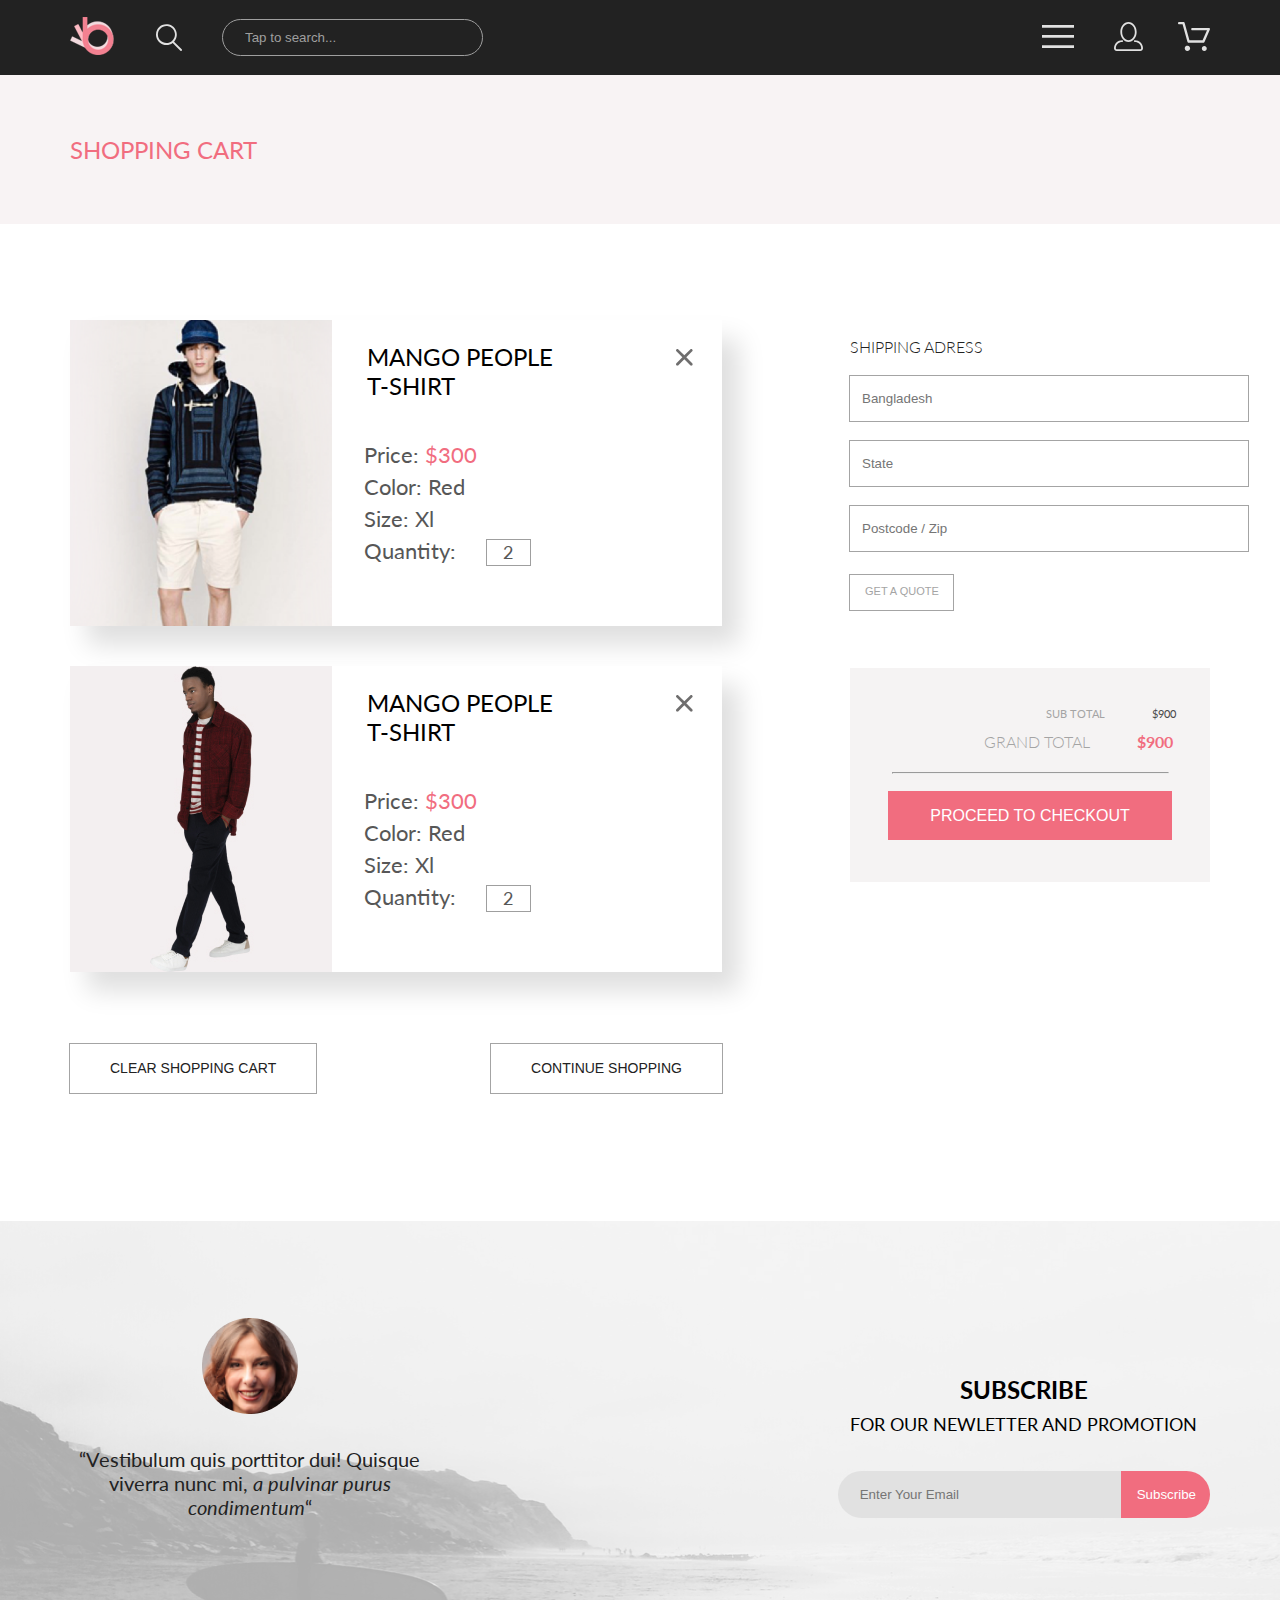
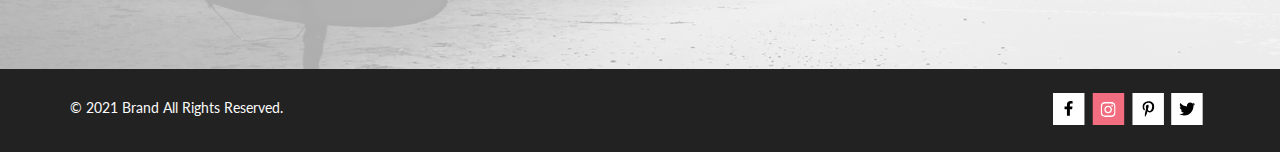
==== cart.html @ 5958f97c "cart" ====
<!DOCTYPE html>
<html lang="en">

<head>
    <meta charset="UTF-8">
    <meta http-equiv="X-UA-Compatible" content="IE=edge">
    <meta name="viewport" content="width=, initial-scale=1.0">
    <title>Document</title>
    <link rel="stylesheet" href="./css/style.css">
    <link rel="preconnect" href="https://fonts.googleapis.com">
    <link rel="preconnect" href="https://fonts.gstatic.com" crossorigin>
    <link href="https://fonts.googleapis.com/css2?family=Lato:ital,wght@0,300;0,400;0,700;0,900;1,400&display=swap"
        rel="stylesheet">
</head>

<header class="header">
    <div class="container header__wrp">
        <div class="header__logo-wrp">
            <a href="index.html"><img class="header__logo" src="img/logo.svg" alt="logo"></a>
            <svg class="icon" width="27" height="28" viewBox="0 0 27 28" xmlns="http://www.w3.org/2000/svg">
                <path
                    d="M19.0596 17.6259C20.6713 15.8658 21.6282 13.6048 21.7698 11.2225C21.9113 8.84018 21.2288 6.48173 19.8369 4.54318C18.445 2.60463 16.4285 1.20404 14.126 0.576619C11.8234 -0.0508009 9.3751 0.13316 7.19217 1.09761C5.00923 2.06205 3.22463 3.74825 2.13804 5.87302C1.05145 7.9978 0.729054 10.4318 1.225 12.7661C1.72094 15.1005 3.00501 17.1932 4.86158 18.6927C6.71814 20.1922 9.03413 21.0072 11.4206 21.0009C13.673 21.004 15.8645 20.27 17.6606 18.9109L25.4086 26.7179C25.4941 26.807 25.5965 26.8781 25.7099 26.927C25.8232 26.9759 25.9452 27.0017 26.0686 27.0029C26.1923 27.0033 26.3148 26.9782 26.4283 26.9292C26.5419 26.8801 26.6441 26.8082 26.7286 26.7179C26.9025 26.537 26.9997 26.2958 26.9997 26.0449C26.9997 25.794 26.9025 25.5528 26.7286 25.3719L19.0596 17.6259ZM2.88662 10.5009C2.89946 8.81563 3.41094 7.17187 4.35659 5.77685C5.30224 4.38183 6.63972 3.29801 8.20044 2.662C9.76115 2.02599 11.4752 1.86627 13.1266 2.20298C14.7779 2.53969 16.2926 3.35775 17.4797 4.55404C18.6668 5.75033 19.4732 7.27129 19.7972 8.92519C20.1212 10.5791 19.9483 12.2919 19.3002 13.8476C18.6522 15.4034 17.5581 16.7325 16.1559 17.6674C14.7536 18.6023 13.1059 19.1011 11.4206 19.1009C9.14916 19.0901 6.97482 18.1784 5.37484 16.566C3.77486 14.9537 2.87998 12.7724 2.88662 10.5009Z" />
            </svg>
            <input class="search" type="text" placeholder="Tap to search...">
        </div>
        <ul class="header__list">
            <li class="header__item">
                <button class="header__burger">
                    <svg class="icon" width="32" height="23" viewBox="0 0 32 23" xmlns="http://www.w3.org/2000/svg">
                        <path d="M0 23V20.31H32V23H0ZM0 12.76V10.07H32V12.76H0ZM0 2.69V0H32V2.69H0Z" />
                    </svg>
                </button>
                <nav class="header__nav">
                    <button class="nav__button" type="button">
                        <img class="nav__cross" src="img/cross.svg" alt="cross">
                    </button>
                    <h2 class="header__title">menu</h2>
                    <ul class="header__nav-list">
                        <li class="nav-sub-item">
                            <a class="nav-sub-item__title" href="#">man</a>
                            <ul class="nav-sub-item__list">
                                <li class="nav-sub-item__item">
                                    <a class="nav__link" href="#">Accessories</a>
                                </li>
                                <li class="nav-sub-item__item">
                                    <a class="nav__link" href="#">Bags</a>
                                </li>
                                <li class="nav-sub-item__item">
                                    <a class="nav__link" href="#">Denim</a>
                                </li>
                                <li class="nav-sub-item__item">
                                    <a class="nav__link" href="#">T-Shirts</a>
                                </li>
                            </ul>
                        </li>
                        <li class="nav-sub-item">
                            <a class="nav-sub-item__title" href="#">woman</a>
                            <ul class="nav-sub-item__list">
                                <li class="nav-sub-item__item">
                                    <a class="nav__link" href="#">Accessories</a>
                                </li>
                                <li class="nav-sub-item__item">
                                    <a class="nav__link" href="#">Jackets & Coats</a>
                                </li>
                                <li class="nav-sub-item__item">
                                    <a class="nav__link" href="#">Polos</a>
                                </li>
                                <li class="nav-sub-item__item">
                                    <a class="nav__link" href="#">T-Shirts</a>
                                </li>
                                <li class="nav-sub-item__item">
                                    <a class="nav__link" href="#">Shirts
                                    </a>
                                </li>
                            </ul>
                        </li>
                        <li class="nav-sub-item">
                            <a class="nav-sub-item__title" href="#">kids</a>
                            <ul class="nav-sub-item__list">
                                <li class="nav-sub-item__item">
                                    <a class="nav__link" href="#">Accessories</a>
                                </li>
                                <li class="nav-sub-item__item">
                                    <a class="nav__link" href="#">Jackets & Coats</a>
                                </li>
                                <li class="nav-sub-item__item">
                                    <a class="nav__link" href="#">Polos</a>
                                </li>
                                <li class="nav-sub-item__item">
                                    <a class="nav__link" href="#">T-Shirts</a>
                                </li>
                                <li class="nav-sub-item__item">
                                    <a class="nav__link" href="#">Shirts
                                </li>
                                <li class="nav-sub-item__item">
                                    <a class="nav__link" href="#">Bags</a>
                                </li>
                            </ul>
                        </li>
            </li>
        </ul>
        </nav>
        </li>
        <li class="header__item">
            <a class="header__icon" href="registation.html">
                <svg class="icon" width="29" height="29" viewBox="0 0 29 29" xmlns="http://www.w3.org/2000/svg">
                    <path
                        d="M14.5 19.937C19 19.937 22.656 15.464 22.656 9.968C22.656 4.472 19 0 14.5 0C13.3631 0.0217413 12.2463 0.303398 11.2351 0.823397C10.2239 1.34339 9.34507 2.08794 8.66602 3C7.12663 4.99573 6.30819 7.45381 6.34399 9.974C6.34399 15.465 10 19.937 14.5 19.937ZM14.5 1.813C18 1.813 20.844 5.472 20.844 9.969C20.844 14.466 17.998 18.125 14.5 18.125C11.002 18.125 8.15603 14.465 8.15503 9.969C8.15403 5.473 11 1.813 14.5 1.813ZM20.844 18.125C20.6036 18.125 20.373 18.2205 20.203 18.3905C20.033 18.5605 19.9375 18.7911 19.9375 19.0315C19.9375 19.2719 20.033 19.5025 20.203 19.6725C20.373 19.8425 20.6036 19.938 20.844 19.938C22.526 19.9399 24.1386 20.6088 25.3279 21.7982C26.5172 22.9875 27.1861 24.6 27.188 26.282C27.1875 26.5221 27.0918 26.7523 26.922 26.9221C26.7522 27.0918 26.5221 27.1875 26.282 27.188H2.71997C2.47985 27.1875 2.24975 27.0918 2.07996 26.9221C1.91016 26.7523 1.81449 26.5221 1.81396 26.282C1.81608 24.6001 2.48517 22.9877 3.67444 21.7985C4.86371 20.6092 6.47608 19.9401 8.15796 19.938C8.39824 19.938 8.62868 19.8425 8.79858 19.6726C8.96849 19.5027 9.06396 19.2723 9.06396 19.032C9.06396 18.7917 8.96849 18.5613 8.79858 18.3914C8.62868 18.2215 8.39824 18.126 8.15796 18.126C5.99541 18.1279 3.92201 18.9875 2.39258 20.5164C0.863144 22.0453 0.00264777 24.1185 0 26.281C0.000794067 27.0019 0.287502 27.693 0.797241 28.2027C1.30698 28.7125 1.99811 28.9992 2.71899 29H26.282C27.0027 28.9989 27.6936 28.7121 28.2031 28.2024C28.7126 27.6927 28.9992 27.0017 29 26.281C28.9974 24.1187 28.1372 22.0457 26.6083 20.5168C25.0793 18.9878 23.0063 18.1276 20.844 18.125Z" />
                </svg>
            </a>
        </li>
        <li class="header__item">
            <a class="header__icon" href="cart.html">
                <svg class="icon" width="33" height="29" viewBox="0 0 33 29" xmlns="http://www.w3.org/2000/svg">
                    <path
                        d="M27.199 29C26.5512 28.9738 25.9396 28.6948 25.4952 28.2227C25.0509 27.7506 24.8094 27.1232 24.8225 26.475C24.8356 25.8269 25.1023 25.2097 25.5653 24.7559C26.0283 24.3022 26.6508 24.048 27.2991 24.048C27.9474 24.048 28.5697 24.3022 29.0327 24.7559C29.4957 25.2097 29.7624 25.8269 29.7755 26.475C29.7886 27.1232 29.5471 27.7506 29.1028 28.2227C28.6585 28.6948 28.0468 28.9738 27.399 29H27.199ZM7.75098 26.32C7.75098 25.79 7.90815 25.2718 8.20264 24.8311C8.49712 24.3904 8.91569 24.0469 9.4054 23.844C9.8951 23.6412 10.434 23.5881 10.9539 23.6915C11.4737 23.7949 11.9512 24.0502 12.326 24.425C12.7009 24.7998 12.9562 25.2773 13.0596 25.7972C13.163 26.317 13.1098 26.8559 12.907 27.3456C12.7041 27.8353 12.3606 28.2539 11.9199 28.5483C11.4792 28.8428 10.9611 29 10.431 29C10.0789 29.0003 9.73017 28.9311 9.40479 28.7966C9.0794 28.662 8.78374 28.4646 8.53467 28.2158C8.28559 27.9669 8.08805 27.6713 7.95325 27.3461C7.81844 27.0208 7.74902 26.6721 7.74902 26.32H7.75098ZM11.551 20.686C11.2916 20.6868 11.039 20.6024 10.8322 20.4457C10.6253 20.2891 10.4756 20.0689 10.406 19.819L5.573 2.36401H2.18005C1.86657 2.36401 1.56591 2.23947 1.34424 2.01781C1.12257 1.79614 0.998047 1.49549 0.998047 1.18201C0.998047 0.868519 1.12257 0.567873 1.34424 0.346205C1.56591 0.124537 1.86657 5.81268e-06 2.18005 5.81268e-06H6.46106C6.72055 -0.00080736 6.97309 0.0837201 7.17981 0.240568C7.38653 0.397416 7.53589 0.617884 7.60498 0.868006L12.438 18.323H25.616L29.999 8.27501H15.399C15.2409 8.27961 15.0834 8.25242 14.9359 8.19507C14.7884 8.13771 14.6539 8.05134 14.5404 7.94108C14.4269 7.83082 14.3366 7.69891 14.275 7.55315C14.2134 7.40739 14.1816 7.25075 14.1816 7.0925C14.1816 6.93426 14.2134 6.77762 14.275 6.63186C14.3366 6.4861 14.4269 6.35419 14.5404 6.24393C14.6539 6.13367 14.7884 6.0473 14.9359 5.98994C15.0834 5.93259 15.2409 5.90541 15.399 5.91001H31.812C32.0077 5.90996 32.2003 5.95866 32.3724 6.05172C32.5446 6.14478 32.6908 6.27926 32.798 6.44301C32.9058 6.60729 32.9714 6.79569 32.9889 6.99145C33.0063 7.18721 32.9752 7.38424 32.8981 7.565L27.493 19.977C27.4007 20.1876 27.249 20.3668 27.0565 20.4927C26.864 20.6186 26.6391 20.6858 26.4091 20.686H11.551Z" />
                </svg>
            </a>
        </li>
        </ul>
    </div>
</header>
<main>
    <section class="registration__header-wrp">
        <div class="container">
            <h1 class="header__registration">shopping cart</h1>
        </div>
    </section>
    <section>
        <div class="container cart__block-wrp">
            <div class="cart__product">
                <ul class="cart__list">
                    <li class="cart__item">
                        <img class="cart__img" src="img/product3.png" alt="product">
                        <div class="cart__item-wrp">
                            <div class="cart__button-cross">
                                <h2 class="cart__item-header">mango people t-shirt</h2>
                                <button class="cart__button-cross" type="button"><img class="cart__item-cross"
                                        src="img/cross.svg" alt="cross"></button>
                            </div>
                            <p class="cart__item-text">Price: <span class="cart__item-price">$300</span></p>
                            <p class="cart__item-text">Color: Red</p>
                            <p class="cart__item-text">Size: Xl </p>
                            <p class="cart__item-text">Quantity: <span class="cart__item-number">2</span></p>
                        </div>
                    </li>
                    <li class="cart__item">
                        <img class="cart__img" src="img/product7.jpg" alt="product">
                        <div class="cart__item-wrp">
                            <div class="cart__button-cross">
                                <h2 class="cart__item-header">mango people t-shirt</h2>
                                <button class="cart__button-cross" type="button"><img class="cart__item-cross"
                                        src="img/cross.svg" alt="cross"></button>
                            </div>
                            <p class="cart__item-text">Price: <span class="cart__item-price">$300</span></p>
                            <p class="cart__item-text">Color: Red</p>
                            <p class="cart__item-text">Size: Xl </p>
                            <p class="cart__item-text">Quantity: <span class="cart__item-number">2</span></p>
                        </div>
                    </li>
                </ul>
                <div class="cart__buttons">
                    <button class="cart__buttons-item" type="button">clear shopping cart</button>
                    <button class="cart__buttons-item" type="button">continue shopping</button>
                </div>
            </div>
            <div class="cart__registration">
                <fieldset>
                    <legend class="cart__registration-header">shipping adress</legend>
                    <form action="#">
                        <input class="cart__registration-area" type="text" requiredn placeholder="Bangladesh">
                        <input class="cart__registration-area" type="state" requiredn placeholder="State">
                        <input class="cart__registration-area" type="postcode" requiredn placeholder="Postcode / Zip">
                </fieldset>
                <button class="cart__registration-button" type="submit">get a quote</button>
                </form>
                <div class="cart__checkout">
                    <p class="cart__checkout-texts">sub total<span class="cart__checkout-prices">$900</span></p>
                    <p class="cart__checkout-textb">grand total<span class="cart__checkout-priceb">$900</span></p>
                    <hr class="cart__checkout-line">
                    <button class="cart__checkout-button" type="submit">proceed to checkout</button>
                </div>
            </div>
        </div>
    </section>
</main>
<footer>
    <section class="footer">
        <div class="container">
            <ul class="footer__info">
                <li class="footer__woman">
                    <img class="footer__img" src="img/woman.png" alt="woman">
                    <p class="footer__text">“Vestibulum quis porttitor dui! Quisque viverra nunc mi, <span
                            class="footer__text-italic"> a pulvinar
                            purus
                            condimentum</span>“</p>
                </li>
                <li class="footer__subscribe">
                    <p class="footer__comment">subscribe <span class="promotion"> for our newletter and
                            promotion</span>
                    </p>
                    <form class="footer__button-wrp" action="">
                        <input class="footer__email" type="email" placeholder="Enter Your Email">
                        <button class="footer__button">Subscribe</button>
                    </form>
                </li>
            </ul>
    </section>
    <section class="footer__rights-wrp">
        <div class="container rights-wrp">
            <p class="footer__rights">© 2021 Brand All Rights Reserved.</p>
            <ul class="footer__social">
                <li class="footer__social-item">
                    <a footer__social-i href="#">
                        <img src="img/facebook.svg" alt="facebook">
                    </a>
                </li>
                <li class="footer__social-item">
                    <a href="#">
                        <img src="img/instagram.svg" alt="instagram">
                    </a>
                </li>
                <li class="footer__social-item">
                    <a href="#">
                        <img src="img/pinterest.svg" alt="pinterest">
                    </a>
                </li>
                <li class="footer__social-item">
                    <a href="#">
                        <img src="img/twitter.svg" alt="twitter">
                    </a>
                </li>
            </ul>
        </div>
    </section>
    </div>
</footer>
---- css/style.css ----
/* http://meyerweb.com/eric/tools/css/reset/ 
   v2.0 | 20110126
   License: none (public domain)
*/
html, body, div, span, applet, object, iframe,
h1, h2, h3, h4, h5, h6, p, blockquote, pre,
a, abbr, acronym, address, big, cite, code,
del, dfn, em, img, ins, kbd, q, s, samp,
small, strike, strong, sub, sup, tt, var,
b, u, i, center,
dl, dt, dd, ol, ul, li,
fieldset, form, label, legend,
table, caption, tbody, tfoot, thead, tr, th, td,
article, aside, canvas, details, embed,
figure, figcaption, footer, header, hgroup,
menu, nav, output, ruby, section, summary,
time, mark, audio, video {
  margin: 0;
  padding: 0;
  border: 0;
  font-size: 100%;
  vertical-align: baseline;
}

/* HTML5 display-role reset for older browsers */
article, aside, details, figcaption, figure,
footer, header, hgroup, menu, nav, section {
  display: block;
}

body {
  line-height: 1;
}

ol, ul {
  list-style: none;
}

blockquote, q {
  quotes: none;
}

blockquote:before, blockquote:after,
q:before, q:after {
  content: '';
  content: none;
}

table {
  border-collapse: collapse;
  border-spacing: 0;
}

body {
  font-family: 'Lato', sans-serif;
  font-size: 14px;
  line-height: 17px;
  font-weight: 400;
  color: var(--black);
}

.container {
  width: 1140px;
  margin: 0 auto;
}

.visually-hidden {
  position: absolute;
  white-space: nowrap;
  width: 1px;
  height: 1px;
  overflow: hidden;
  border: 0;
  padding: 0;
  clip: rect(0 0 0 0);
  -webkit-clip-path: inset(50%);
          clip-path: inset(50%);
  margin: -1px;
}

.header {
  background-color: #222222;
  position: relative;
}

.header__logo {
  margin: 0 41px 0 0;
}

.header__wrp {
  display: -webkit-box;
  display: -ms-flexbox;
  display: flex;
  -webkit-box-pack: justify;
      -ms-flex-pack: justify;
          justify-content: space-between;
  min-height: 75px;
  -webkit-box-align: center;
      -ms-flex-align: center;
          align-items: center;
}

.header__logo-wrp {
  display: -webkit-box;
  display: -ms-flexbox;
  display: flex;
  -webkit-box-align: center;
      -ms-flex-align: center;
          align-items: center;
}

.header__list {
  display: -webkit-box;
  display: -ms-flexbox;
  display: flex;
  -webkit-box-align: center;
      -ms-flex-align: center;
          align-items: center;
}

.header__icon {
  margin: 0 0 0 34px;
}

.icon {
  fill: #e1e1e1;
  cursor: pointer;
}

.icon:hover,
.icon:active,
.icon:focus {
  fill: #f16d7f;
}

.header__burger {
  border: none;
  background-color: transparent;
}

.header__title {
  text-transform: uppercase;
  color: #222222;
  font-weight: 700;
  font-size: 14px;
  line-height: 17px;
  margin: 9px 0 24px 34px;
}

.header__nav {
  display: none;
  position: absolute;
  top: 100%;
  right: 0;
  background-color: white;
  width: 232px;
  min-height: 764px;
}

.header__burger:hover + .header__nav {
  display: block;
}

.header__burger:focus + .header__nav {
  display: block;
}

.header__registration {
  text-transform: uppercase;
  color: #f16d7f;
  font-size: 24px;
  font-weight: 400;
  line-height: 29px;
  margin: 60px 0;
}

.header__name {
  font-weight: 300;
  font-size: 16px;
  line-height: 19px;
}

.search {
  border-radius: 50px;
  padding: 10px 60px 10px 22px;
  background-color: transparent;
  outline: 1px solid #9f9f9f;
  margin-left: 41px;
  border: none;
  color: #f8f8f8;
}

.search::-webkit-input-placeholder {
  color: #9f9f9f;
}

.search:-ms-input-placeholder {
  color: #9f9f9f;
}

.search::-ms-input-placeholder {
  color: #9f9f9f;
}

.search::placeholder {
  color: #9f9f9f;
}

.search:hover,
.search:focus {
  outline: 1px solid #f16d7f;
  border: none;
}

.nav__cross {
  margin: 16px 0px 0 203px;
}

.nav__button {
  border: none;
  background: none;
  cursor: pointer;
  width: 13px;
}

.nav__link {
  color: #6f6e6e;
  text-decoration: none;
  font-weight: 400;
  font-size: 14px;
  line-height: 17px;
}

.nav-sub-item__list {
  margin: 1px 0 20px 55px;
  font-weight: 400;
  font-size: 14px;
  line-height: 17px;
}

.nav-sub-item__item {
  padding-top: 11px;
}

.nav-sub-item__title {
  text-transform: uppercase;
  color: #f16d7f;
  text-decoration: none;
  font-weight: 400;
  font-size: 14px;
  line-height: 17px;
  margin: 24px 0 0 33px;
}

.brand {
  display: -webkit-box;
  display: -ms-flexbox;
  display: flex;
  background-color: #f1e4e6;
  margin: 0 0 62px 0;
}

.brand__title-wrp {
  -webkit-box-flex: 1;
      -ms-flex-positive: 1;
          flex-grow: 1;
  padding: 0 0 0 92px;
  display: -webkit-box;
  display: -ms-flexbox;
  display: flex;
  -webkit-box-align: center;
      -ms-flex-align: center;
          align-items: center;
}

.brand__title {
  font-size: 48px;
  font-weight: 900;
  line-height: 58px;
  text-transform: uppercase;
}

.brand__subtitle {
  display: block;
  font-size: 37px;
  font-weight: 700;
  line-height: 44px;
}

.brand__subtitle-pink {
  color: #f16d7f;
}

.catalog__list {
  display: -webkit-box;
  display: -ms-flexbox;
  display: flex;
  -webkit-box-pack: justify;
      -ms-flex-pack: justify;
          justify-content: space-between;
  -ms-flex-wrap: wrap;
      flex-wrap: wrap;
  margin: 48px 0 48px 0;
}

.catalog__item {
  -webkit-box-sizing: border-box;
          box-sizing: border-box;
  width: 360px;
  min-height: 580px;
  background-color: #f8f8f8;
  margin: 0 0 30px 0;
  text-align: left;
}

.button__cart {
  display: none;
  position: absolute;
  top: 50%;
  left: 50%;
  -webkit-transform: translate(-50%, -50%);
          transform: translate(-50%, -50%);
  background-color: transparent;
  border: 1px solid #fffffF;
  padding: 8px 16px 11px 7px;
  text-align: center;
  color: #fffffF;
  font-weight: 400;
  font-size: 14px;
  line-height: 17px;
  cursor: pointer;
  fill: #fffffF;
}

.button__cart-icon {
  margin: 1px 3px -7px 8px;
}

.cart-wrapper-overlay {
  position: relative;
}

.cart-wrapper-overlay:before {
  content: '';
  width: 100%;
  position: absolute;
  display: none;
  background-color: #222222;
  opacity: 86%;
  top: 0;
  min-height: 420px;
}

.cart:hover .button__cart,
.cart:hover .cart-wrapper-overlay:before {
  display: block;
}

.button__cart:active {
  color: #f16d7f;
  border: 1PX SOLID #f16d7f;
  fill: #f16d7f;
}

.button__cart-icon:active {
  color: #f16d7f;
}

.catalog__title {
  font-weight: 400;
  font-size: 30px;
  line-height: 36px;
  color: #222222;
  text-align: center;
}

.catalog__text {
  font-weight: 400;
  font-size: 14px;
  line-height: 17px;
  color: #9f9f9f;
  text-align: center;
  margin: 6px 0 0 0;
}

.catalog__item-link {
  font-weight: 400;
  font-size: 13px;
  line-height: 16px;
  text-decoration: none;
  text-transform: uppercase;
  color: #222222;
  margin: 0 0 0 18px;
}

.catalog__item-img {
  margin: 0 0 25px 0;
}

.catalog__description {
  color: #5d5d5d;
  font-weight: 300;
  font-size: 14px;
  line-height: 17px;
  margin: 12px 0 18px 18px;
}

.catalog__price {
  margin: 0 0 18px 20px;
  color: #f16d7f;
  font-weight: 400;
  font-size: 16px;
  line-height: 19px;
}

.catalog__button-wrp {
  display: -webkit-box;
  display: -ms-flexbox;
  display: flex;
  -webkit-box-pack: center;
      -ms-flex-pack: center;
          justify-content: center;
}

.catalog__button {
  font-size: 16px;
  line-height: 19px;
  color: #f16d7f;
  background-color: transparent;
  padding: 15px 39px;
  border: 1px solid #f16d7f;
  margin: 0 0 95px;
  cursor: pointer;
}

.catalog__button:hover,
.catalog__button:active,
.catalog__button:focus {
  background-color: #f16d7f;
  color: #fffffF;
  outline: none;
}

.sales__list {
  display: -webkit-box;
  display: -ms-flexbox;
  display: flex;
  -webkit-box-pack: justify;
      -ms-flex-pack: justify;
          justify-content: space-between;
  -ms-flex-wrap: wrap;
      flex-wrap: wrap;
}

.sales__item {
  -webkit-box-sizing: border-box;
          box-sizing: border-box;
  width: 360px;
  min-height: 260px;
}

.sales__item-woman {
  background-image: url(../img/woman_sales.jpg);
}

.sales__item-man {
  background-image: url(../img/man_sales.jpg);
}

.sales__item-kids {
  background-image: url(../img/kids.jpg);
}

.sales__item-accesories {
  background-image: url(../img/acssesoris.jpg);
}

.sales__text {
  font-size: 16px;
  font-weight: 400;
  line-height: 19px;
  text-transform: uppercase;
  text-align: center;
  padding: 105px 0 0 0;
  color: #fffffF;
}

.sales__title {
  font-size: 18px;
  font-weight: 900;
  line-height: 22px;
  text-align: center;
  text-transform: uppercase;
  color: #f16d7f;
}

.sales__item-accesories {
  width: 100%;
  margin: 30px 0 97px 0;
}

.info {
  background-color: #222222;
  max-height: 341px;
  width: 100%;
}

.info__list {
  padding: 104px 0;
}

.info__img-delivery {
  padding-bottom: 28px;
}

.info__img-sale {
  padding-bottom: 19px;
}

.info__img-assurance {
  padding-bottom: 25px;
}

.info__list-wrp {
  display: -webkit-box;
  display: -ms-flexbox;
  display: flex;
  -webkit-box-align: center;
      -ms-flex-align: center;
          align-items: center;
  -webkit-box-pack: justify;
      -ms-flex-pack: justify;
          justify-content: space-between;
}

.info__item {
  text-align: center;
  padding: 0 30px 0 0;
}

.info__header {
  color: #fbfbfb;
  font-weight: 400;
  font-size: 19.96px;
  line-height: 24px;
}

.info__text {
  color: #fbfbfb;
  font-weight: 300;
  font-size: 13.972px;
  line-height: 17px;
  padding: 16px 0 104px 0;
}

.footer {
  background-image: url(../img/fon.png);
  min-height: 448px;
  background-repeat: no-repeat;
  background-size: cover;
}

.footer__woman {
  -webkit-box-orient: vertical;
  -webkit-box-direction: normal;
      -ms-flex-direction: column;
          flex-direction: column;
  text-align: center;
}

.footer__info {
  display: -webkit-box;
  display: -ms-flexbox;
  display: flex;
  -webkit-box-pack: justify;
      -ms-flex-pack: justify;
          justify-content: space-between;
}

.footer__img {
  margin: 97px 0 30px 0;
}

.footer__text {
  width: 359px;
  font-weight: 400;
  font-size: 20px;
  line-height: 24px;
  color: #222222;
}

.footer__text-italic {
  font-style: italic;
}

.footer__comment {
  font-size: 24px;
  font-weight: 700;
  line-height: 38px;
  margin: 150px 0 32px 0;
  text-transform: uppercase;
  text-align: center;
}

.promotion {
  display: block;
  font-size: 18px;
  font-weight: 400;
  line-height: 30px;
}

.footer__email {
  padding: 16px 84px 16px 22px;
  border-radius: 50px 0px 0px 50px;
  border: none;
  background-color: #e1e1e1;
}

.footer__email:hover,
.footer__email:focus {
  outline: none;
}

.footer__button {
  padding: 14px 14px 14px 16px;
  border-radius: 0px 50px 50px 0px;
  border: none;
  background-color: #f16d7f;
  color: #fffffF;
  cursor: pointer;
}

.footer__button:hover,
.footer__button:focus,
.footer__button:active {
  background-color: #fffffF;
  color: #f16d7f;
  outline: 1px solid #f16d7f;
}

.footer__button-wrp {
  display: -webkit-box;
  display: -ms-flexbox;
  display: flex;
}

.footer__rights-wrp {
  background-color: #222222;
  min-height: 69px;
}

.rights-wrp {
  display: -webkit-box;
  display: -ms-flexbox;
  display: flex;
  -webkit-box-pack: justify;
      -ms-flex-pack: justify;
          justify-content: space-between;
}

.footer__rights {
  color: #fbfbfb;
  margin: 30px 0 30px;
}

.footer__social {
  display: -webkit-box;
  display: -ms-flexbox;
  display: flex;
  margin: 24px 0 24px;
}

.footer__social-item:hover,
.footer__social-item:focus,
.footer__social-item:active {
  opacity: 0.5;
}

.footer__social-item {
  padding: 0 7px 0 0;
}

.registration__header-wrp {
  background-color: #f8f3f4;
  min-height: 148px;
  display: -webkit-box;
  display: -ms-flexbox;
  display: flex;
}

.registration-wrp {
  display: -webkit-box;
  display: -ms-flexbox;
  display: flex;
}

.registration__element-wrp {
  margin: 64px 0 96px 0;
}

.registration__list {
  margin: 0;
  list-style: none;
}

.registration__item {
  position: relative;
  margin: 16px 0 16px 44px;
  font-weight: 300;
  font-size: 24px;
  line-height: 29px;
}

.registration__item:before {
  content: '';
  width: 20px;
  height: 16px;
  position: absolute;
  background-image: url(../img/element.svg);
  left: -45px;
  background-size: 100%;
  top: 29%;
}

.registration__headline {
  font-size: 24px;
  font-weight: 300;
  line-height: 29px;
  color: #222222;
  text-transform: uppercase;
}

.registration__text {
  color: #222222;
  font-size: 24px;
  font-weight: 300;
  line-height: 29px;
  margin: 23px 0;
}

.input__text {
  padding: 13px 200px 16px 17px;
  margin: 20px 128px 0 0;
  outline: 1px solid #a4a4a4;
  border: none;
}

.input__text::-webkit-input-placeholder {
  font-weight: 300;
  font-size: 13px;
  line-height: 16px;
  color: #b1b1b1;
}

.input__text:-ms-input-placeholder {
  font-weight: 300;
  font-size: 13px;
  line-height: 16px;
  color: #b1b1b1;
}

.input__text::-ms-input-placeholder {
  font-weight: 300;
  font-size: 13px;
  line-height: 16px;
  color: #b1b1b1;
}

.input__text::placeholder {
  font-weight: 300;
  font-size: 13px;
  line-height: 16px;
  color: #b1b1b1;
}

.input__text:hover,
.input__text:focus {
  border: none;
}

.registration__comment {
  font-weight: 300;
  font-size: 13px;
  line-height: 16px;
  color: #b1b1b1;
  margin: 15px 0 39px 0;
  width: 359px;
}

.registration__sex {
  -webkit-appearance: none;
     -moz-appearance: none;
          appearance: none;
  border-radius: 50%;
  width: 17px;
  height: 17px;
  border: 1px solid #a4a4a4;
  -webkit-transition: 0.2s all linear;
  transition: 0.2s all linear;
  outline: none;
  position: relative;
  top: 2px;
  -webkit-box-sizing: border-box;
          box-sizing: border-box;
  margin: 0;
}

.registration__sex:checked {
  border: 6px solid #222222;
}

.registration__sex-wrp {
  margin: 30px 0 33px 0;
}

.registration__sex-text {
  margin: 0 10px 0 10px;
  font-weight: 300;
  font-size: 11px;
  line-height: 13px;
  color: #222222;
}

.registration__button {
  padding: 17px 29px;
  text-transform: uppercase;
  background-color: #f16d7f;
  color: #fffffF;
  border: none;
  fill: #fffffF;
}

.registration__button:hover,
.registration__button:focus,
.registration__button:active {
  outline: 1px solid #f16d7f;
  background-color: #fffffF;
  color: #f16d7f;
  fill: #f16d7f;
}

.registration__button-img {
  margin-left: 20px;
}

.cart__block-wrp {
  display: -webkit-box;
  display: -ms-flexbox;
  display: flex;
}

.cart__product {
  margin: 96px 128px 128px 0;
}

.cart__item {
  min-width: 652px;
  background-color: #fffffF;
  display: -webkit-box;
  display: -ms-flexbox;
  display: flex;
  -webkit-box-sizing: border-box;
          box-sizing: border-box;
  margin-bottom: 40px;
  -webkit-box-shadow: 17px 19px 24px rgba(0, 0, 0, 0.13);
          box-shadow: 17px 19px 24px rgba(0, 0, 0, 0.13);
}

.cart__item-wrp {
  -webkit-box-orient: vertical;
  -webkit-box-direction: normal;
      -ms-flex-direction: column;
          flex-direction: column;
  margin-left: 32px;
}

.cart__button-cross {
  display: -webkit-box;
  display: -ms-flexbox;
  display: flex;
  -webkit-box-pack: justify;
      -ms-flex-pack: justify;
          justify-content: space-between;
}

.cart__button-cross {
  background: none;
  border: none;
}

.cart__list {
  margin-bottom: 72px;
}

.cart__item-cross {
  color: #575757;
  height: 18px;
  width: 18px;
  margin: 28px 22px 0 90px;
  cursor: pointer;
}

.cart__img {
  width: 262px;
  height: 306px;
}

.cart__item-header {
  font-weight: 400;
  font-size: 24px;
  line-height: 29px;
  text-transform: uppercase;
  margin: 22px 3px 42px;
}

.cart__item-text {
  font-weight: 400;
  font-size: 22px;
  line-height: 26px;
  color: #575757;
  margin-bottom: 6px;
}

.cart__item-price {
  color: #f16d7f;
  font-weight: 400;
  font-size: 22px;
  line-height: 26px;
}

.cart__item-number {
  border: 1px solid #9f9f9f;
  font-weight: 400;
  font-size: 18px;
  line-height: 22px;
  margin-left: 24px;
  padding: 1px 17px 2px 16px;
}

.cart__buttons {
  display: -webkit-box;
  display: -ms-flexbox;
  display: flex;
  -webkit-box-pack: justify;
      -ms-flex-pack: justify;
          justify-content: space-between;
}

.cart__buttons-item {
  padding: 16px 40px;
  font-weight: 300;
  font-size: 14px;
  line-height: 17px;
  text-transform: uppercase;
  outline: 1px solid #a4a4a4;
  border: none;
  background: transparent;
  cursor: pointer;
  color: #222222;
}

.cart__buttons-item:hover,
.cart__buttons-item:active,
.cart__buttons-item:focus {
  outline: 1px solid #f16d7f;
  color: #f16d7f;
}

.cart__registration {
  margin-top: 113px;
}

.cart__registration-header {
  font-weight: 300;
  font-size: 16px;
  line-height: 19px;
  color: #222222;
  text-transform: uppercase;
}

.cart__registration-area {
  height: 45px;
  padding: 0px 209px 0px 12px;
  margin-top: 20px;
  border-radius: 0;
  outline: 1px solid #a4a4a4;
  border: none;
}

.cart__registration-button {
  margin: 24px 0 58px 0;
  padding: 10px 14px 12px 15px;
  border-radius: 0;
  outline: 1px solid #a4a4a4;
  background-color: transparent;
  text-transform: uppercase;
  font-weight: 300;
  font-size: 11px;
  line-height: 13px;
  color: #a4a4a4;
  border: none;
}

.cart__registration-button:hover,
.cart__registration-button:active,
.cart__registration-button:focus {
  outline: 1px solid #f16d7f;
  color: #f16d7f;
}

.cart__registration-area:active {
  outline: 1px solid #a4a4a4;
}

.cart__checkout {
  width: 360px;
  height: 214px;
  background-color: #f5f3f3;
  display: -webkit-box;
  display: -ms-flexbox;
  display: flex;
  -webkit-box-orient: vertical;
  -webkit-box-direction: normal;
      -ms-flex-direction: column;
          flex-direction: column;
  -webkit-box-align: end;
      -ms-flex-align: end;
          align-items: end;
  padding: 39px 34px 43px;
  -webkit-box-sizing: border-box;
          box-sizing: border-box;
}

.cart__checkout-texts {
  font-weight: 400;
  font-size: 11px;
  line-height: 13px;
  color: #a4a4a4;
  text-transform: uppercase;
}

.cart__checkout-textb {
  margin: 12px 3px 21px 0;
  color: #a4a4a4;
  text-transform: uppercase;
  font-weight: 300;
  font-size: 16px;
  line-height: 19px;
}

.cart__checkout-prices {
  margin-left: 47px;
  color: #4a4a4a;
}

.cart__checkout-priceb {
  font-weight: 700;
  font-size: 16px;
  line-height: 19px;
  color: #f16d7f;
  margin-left: 47px;
}

.cart__checkout-line {
  min-width: 275px;
  color: #e2e2e2;
  margin: 0;
  -ms-flex-item-align: center;
      -ms-grid-row-align: center;
      align-self: center;
}

.cart__checkout-button {
  padding: 15px 42px;
  text-transform: uppercase;
  font-weight: 300;
  font-size: 16px;
  line-height: 19px;
  color: #fffffF;
  background-color: #f16d7f;
  border: none;
  -ms-flex-item-align: center;
      -ms-grid-row-align: center;
      align-self: center;
  margin-top: 17px;
}

.cart__checkout-button:hover,
.cart__checkout-button:active,
.cart__checkout-button:focus {
  outline: 1px solid #f16d7f;
  color: #f16d7f;
  background-color: transparent;
}
/*# sourceMappingURL=style.css.map */
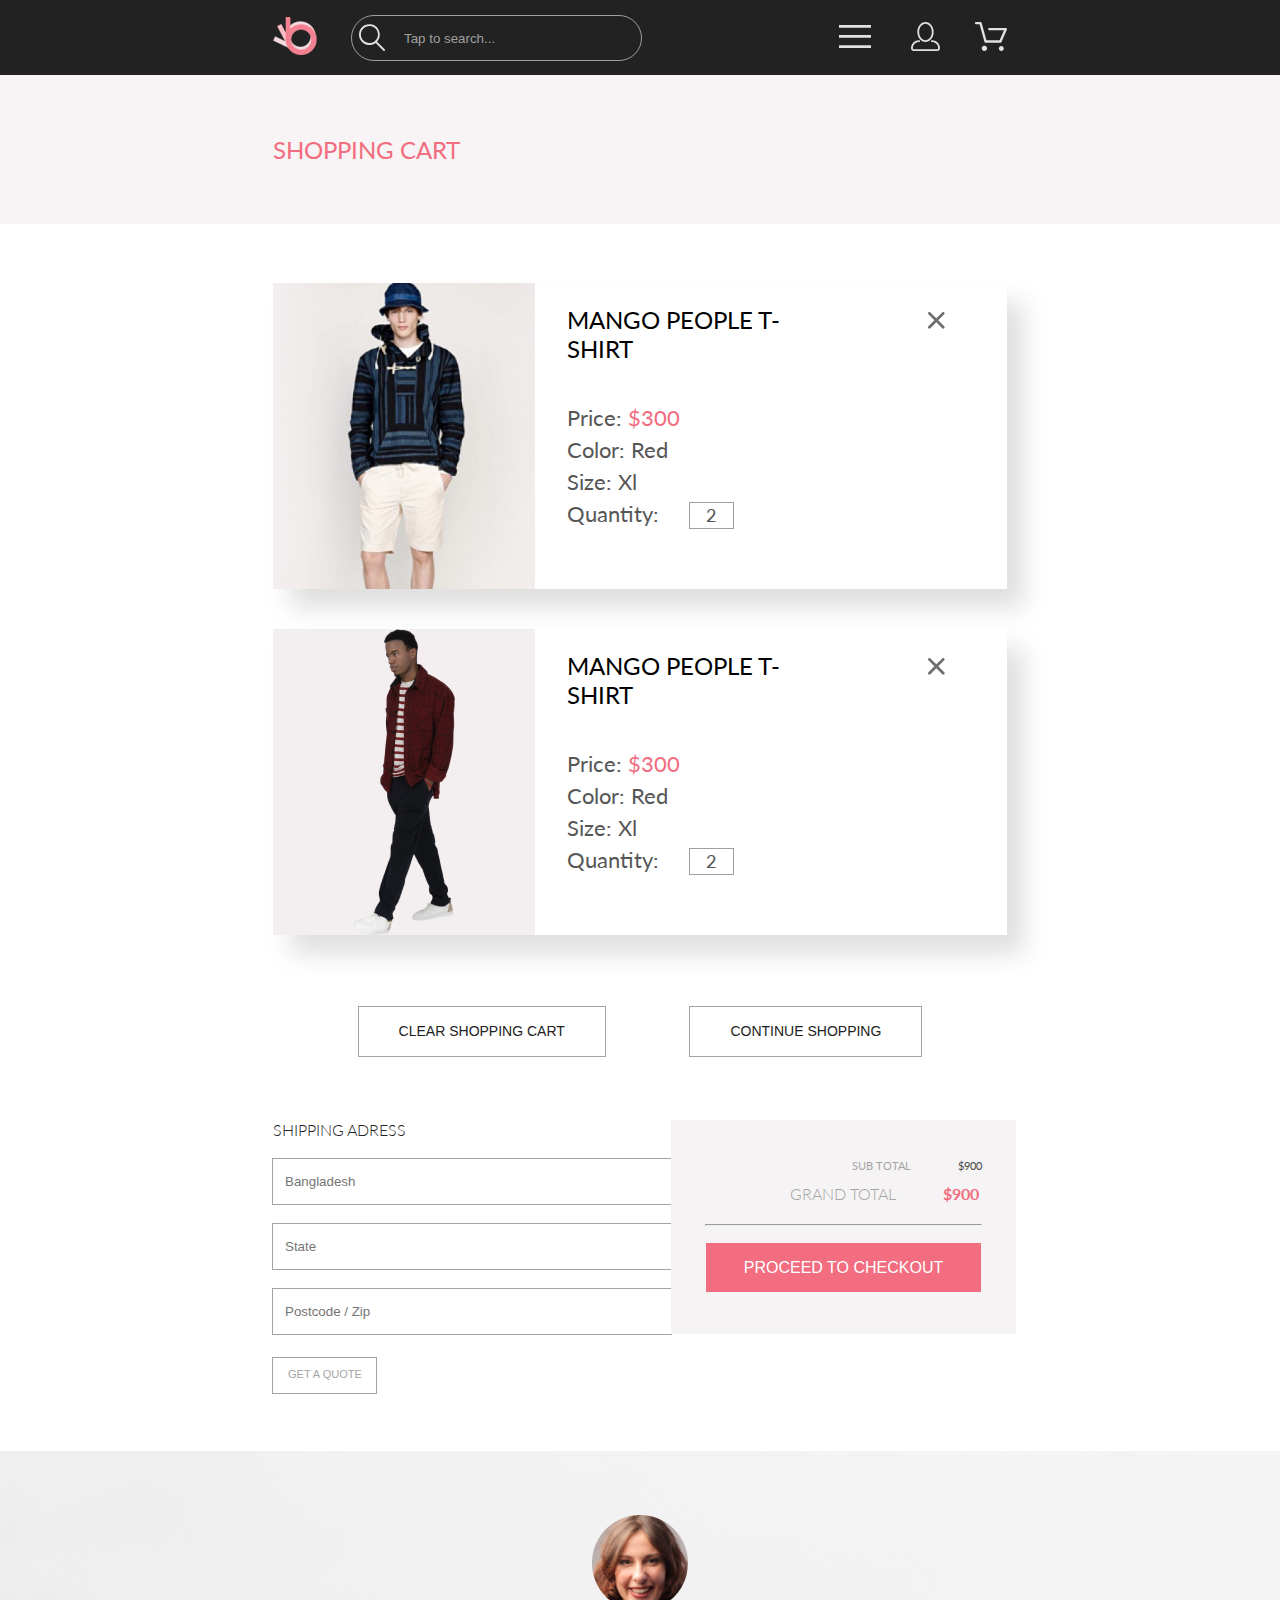
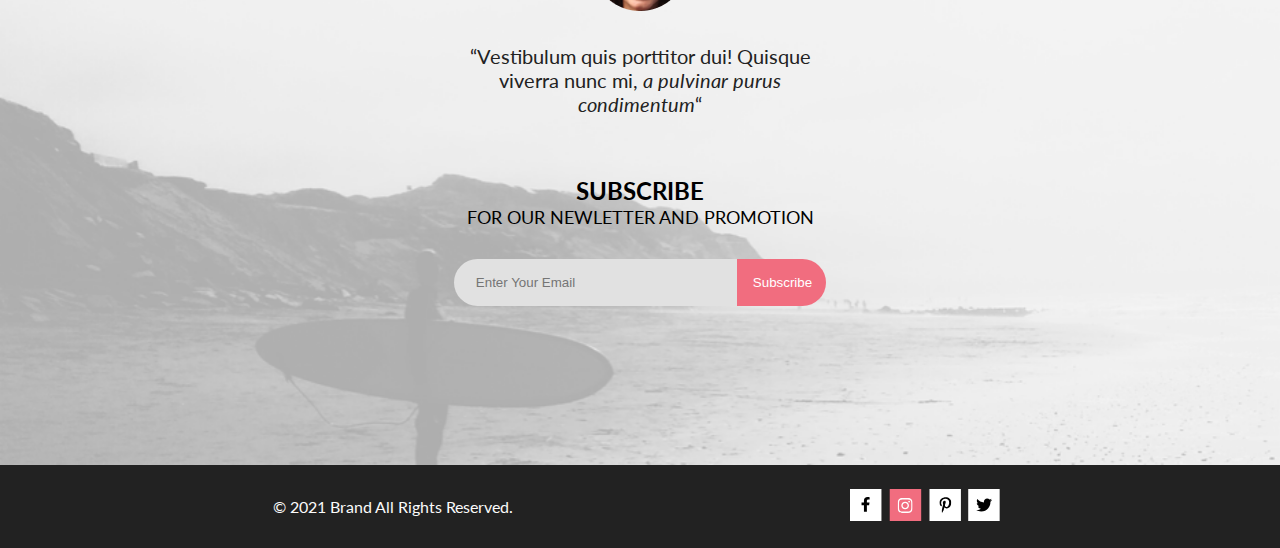
==== commit 86c3b227: "cart + registation" ====
--- a/cart.html
+++ b/cart.html
@@ -160,20 +160,23 @@
                     </li>
                 </ul>
                 <div class="cart__buttons">
-                    <button class="cart__buttons-item" type="button">clear shopping cart</button>
-                    <button class="cart__buttons-item" type="button">continue shopping</button>
+                    <button class="cart__buttons-item" type="button">Clear shopping cart</button>
+                    <button class="cart__buttons-item" type="button">Continue shopping</button>
                 </div>
             </div>
             <div class="cart__registration">
-                <fieldset>
-                    <legend class="cart__registration-header">shipping adress</legend>
-                    <form action="#">
-                        <input class="cart__registration-area" type="text" requiredn placeholder="Bangladesh">
-                        <input class="cart__registration-area" type="state" requiredn placeholder="State">
-                        <input class="cart__registration-area" type="postcode" requiredn placeholder="Postcode / Zip">
-                </fieldset>
-                <button class="cart__registration-button" type="submit">get a quote</button>
-                </form>
+                <div class="cart__registration-wrp">
+                    <fieldset>
+                        <legend class="cart__registration-header">shipping adress</legend>
+                        <form action="#">
+                            <input class="cart__registration-area" type="text" requiredn placeholder="Bangladesh">
+                            <input class="cart__registration-area" type="state" requiredn placeholder="State">
+                            <input class="cart__registration-area" type="postcode" requiredn
+                                placeholder="Postcode / Zip">
+                            <button class="cart__registration-button" type="submit">Get a quote</button>
+                    </fieldset>
+                    </form>
+                </div>
                 <div class="cart__checkout">
                     <p class="cart__checkout-texts">sub total<span class="cart__checkout-prices">$900</span></p>
                     <p class="cart__checkout-textb">grand total<span class="cart__checkout-priceb">$900</span></p>
--- a/css/style.css
+++ b/css/style.css
@@ -1,6 +1,6 @@
 /* http://meyerweb.com/eric/tools/css/reset/ 
-   v2.0 | 20110126
-   License: none (public domain)
+v2.0 | 20110126
+License: none (public domain)
 */
 html, body, div, span, applet, object, iframe,
 h1, h2, h3, h4, h5, h6, p, blockquote, pre,
@@ -78,6 +78,18 @@
   margin: -1px;
 }
 
+@media (max-width: 1599px) {
+  .container {
+    width: 734px;
+  }
+}
+
+@media (max-width: 767px) {
+  .container {
+    width: 343px;
+  }
+}
+
 .header {
   background-color: #222222;
   position: relative;
@@ -122,6 +134,12 @@
   margin: 0 0 0 34px;
 }
 
+@media (max-width: 767px) {
+  .header__icon {
+    display: none;
+  }
+}
+
 .icon {
   fill: #e1e1e1;
   cursor: pointer;
@@ -141,9 +159,10 @@
 .header__title {
   text-transform: uppercase;
   color: #222222;
-  font-weight: 700;
   font-size: 14px;
   line-height: 17px;
+  font-weight: 700;
+  font-style: normal;
   margin: 9px 0 24px 34px;
 }
 
@@ -169,25 +188,40 @@
   text-transform: uppercase;
   color: #f16d7f;
   font-size: 24px;
-  font-weight: 400;
   line-height: 29px;
+  font-weight: 400;
+  font-style: normal;
   margin: 60px 0;
 }
 
+@media (max-width: 767px) {
+  .header__registration {
+    text-align: center;
+  }
+}
+
 .header__name {
-  font-weight: 300;
   font-size: 16px;
   line-height: 19px;
+  font-weight: 300;
+  font-style: normal;
 }
 
 .search {
   border-radius: 50px;
-  padding: 10px 60px 10px 22px;
+  padding: 15px 60px 14px 52px;
   background-color: transparent;
   outline: 1px solid #9f9f9f;
-  margin-left: 41px;
   border: none;
   color: #f8f8f8;
+  margin-left: -33px;
+}
+
+@media (max-width: 767px) {
+  .search {
+    padding: 10px 0 10px 43px;
+    margin-left: -34px;
+  }
 }
 
 .search::-webkit-input-placeholder {
@@ -226,16 +260,18 @@
 .nav__link {
   color: #6f6e6e;
   text-decoration: none;
-  font-weight: 400;
   font-size: 14px;
   line-height: 17px;
+  font-weight: 400;
+  font-style: normal;
 }
 
 .nav-sub-item__list {
   margin: 1px 0 20px 55px;
-  font-weight: 400;
   font-size: 14px;
   line-height: 17px;
+  font-weight: 400;
+  font-style: normal;
 }
 
 .nav-sub-item__item {
@@ -246,9 +282,10 @@
   text-transform: uppercase;
   color: #f16d7f;
   text-decoration: none;
-  font-weight: 400;
   font-size: 14px;
   line-height: 17px;
+  font-weight: 400;
+  font-style: normal;
   margin: 24px 0 0 33px;
 }
 
@@ -257,7 +294,19 @@
   display: -ms-flexbox;
   display: flex;
   background-color: #f1e4e6;
-  margin: 0 0 62px 0;
+  margin: 0 0 64px 0;
+}
+
+@media (max-width: 1599px) {
+  .brand {
+    margin-bottom: 20px;
+  }
+}
+
+@media (max-width: 767px) {
+  .brand {
+    margin-bottom: 64px;
+  }
 }
 
 .brand__title-wrp {
@@ -273,22 +322,112 @@
           align-items: center;
 }
 
+@media (max-width: 1599px) {
+  .brand__title-wrp {
+    padding: 0 0 0 68px;
+  }
+}
+
+@media (max-width: 767px) {
+  .brand__title-wrp {
+    min-height: 363px;
+  }
+}
+
 .brand__title {
   font-size: 48px;
+  line-height: 58px;
   font-weight: 900;
-  line-height: 58px;
+  font-style: normal;
   text-transform: uppercase;
+  position: relative;
+}
+
+@media (max-width: 1599px) {
+  .brand__title {
+    font-size: 44px;
+    line-height: 52px;
+    font-weight: 900;
+    font-style: normal;
+  }
+}
+
+@media (max-width: 767px) {
+  .brand__title {
+    font-size: 38px;
+    line-height: 45px;
+    font-weight: 900;
+    font-style: normal;
+    margin-right: 47px;
+  }
+}
+
+.brand__title::before {
+  content: "";
+  width: 12px;
+  height: 92px;
+  background-color: #f16d7f;
+  position: absolute;
+  left: -27px;
+  top: 7px;
+}
+
+@media (max-width: 1599px) {
+  .brand__title::before {
+    top: -5px;
+  }
+}
+
+@media (max-width: 767px) {
+  .brand__title::before {
+    height: 61px;
+    top: 7px;
+  }
 }
 
 .brand__subtitle {
   display: block;
   font-size: 37px;
+  line-height: 44px;
   font-weight: 700;
-  line-height: 44px;
+  font-style: normal;
+}
+
+@media (max-width: 1599px) {
+  .brand__subtitle {
+    font-size: 24px;
+    line-height: 28px;
+    font-weight: 700;
+    font-style: normal;
+  }
+}
+
+@media (max-width: 767px) {
+  .brand__subtitle {
+    font-size: 20px;
+    line-height: 24px;
+    font-weight: 700;
+    font-style: normal;
+  }
 }
 
 .brand__subtitle-pink {
   color: #f16d7f;
+}
+
+@media (max-width: 1599px) {
+  .brand__img {
+    width: 50%;
+    min-height: 369px;
+    -o-object-fit: cover;
+       object-fit: cover;
+  }
+}
+
+@media (max-width: 767px) {
+  .brand__img {
+    display: none;
+  }
 }
 
 .catalog__list {
@@ -300,7 +439,19 @@
           justify-content: space-between;
   -ms-flex-wrap: wrap;
       flex-wrap: wrap;
-  margin: 48px 0 48px 0;
+  margin: 48px 0 0 0;
+}
+
+@media (max-width: 1599px) {
+  .catalog__list {
+    margin: 73px 0 0 0;
+  }
+}
+
+@media (max-width: 767px) {
+  .catalog__list {
+    margin: 64px 0 0 0;
+  }
 }
 
 .catalog__item {
@@ -311,6 +462,12 @@
   background-color: #f8f8f8;
   margin: 0 0 30px 0;
   text-align: left;
+}
+
+@media (max-width: 1599px) {
+  .catalog__item {
+    margin: 0 0 16px 0;
+  }
 }
 
 .button__cart {
@@ -325,9 +482,10 @@
   padding: 8px 16px 11px 7px;
   text-align: center;
   color: #fffffF;
-  font-weight: 400;
   font-size: 14px;
   line-height: 17px;
+  font-weight: 400;
+  font-style: normal;
   cursor: pointer;
   fill: #fffffF;
 }
@@ -358,7 +516,7 @@
 
 .button__cart:active {
   color: #f16d7f;
-  border: 1PX SOLID #f16d7f;
+  border: 1px solid #f16d7f;
   fill: #f16d7f;
 }
 
@@ -367,26 +525,29 @@
 }
 
 .catalog__title {
-  font-weight: 400;
   font-size: 30px;
   line-height: 36px;
+  font-weight: 400;
+  font-style: normal;
   color: #222222;
   text-align: center;
 }
 
 .catalog__text {
-  font-weight: 400;
   font-size: 14px;
   line-height: 17px;
+  font-weight: 400;
+  font-style: normal;
   color: #9f9f9f;
   text-align: center;
   margin: 6px 0 0 0;
 }
 
 .catalog__item-link {
-  font-weight: 400;
   font-size: 13px;
   line-height: 16px;
+  font-weight: 400;
+  font-style: normal;
   text-decoration: none;
   text-transform: uppercase;
   color: #222222;
@@ -399,18 +560,20 @@
 
 .catalog__description {
   color: #5d5d5d;
-  font-weight: 300;
   font-size: 14px;
   line-height: 17px;
+  font-weight: 300;
+  font-style: normal;
   margin: 12px 0 18px 18px;
 }
 
 .catalog__price {
   margin: 0 0 18px 20px;
   color: #f16d7f;
-  font-weight: 400;
   font-size: 16px;
   line-height: 19px;
+  font-weight: 400;
+  font-style: normal;
 }
 
 .catalog__button-wrp {
@@ -425,12 +588,26 @@
 .catalog__button {
   font-size: 16px;
   line-height: 19px;
+  font-weight: 400;
+  font-style: normal;
   color: #f16d7f;
   background-color: transparent;
   padding: 15px 39px;
   border: 1px solid #f16d7f;
-  margin: 0 0 95px;
+  margin: 32px 0 95px;
   cursor: pointer;
+}
+
+@media (max-width: 1599px) {
+  .catalog__button {
+    margin: 16px 0 65px;
+  }
+}
+
+@media (max-width: 767px) {
+  .catalog__button {
+    margin: 25px 0 96px;
+  }
 }
 
 .catalog__button:hover,
@@ -457,68 +634,178 @@
           box-sizing: border-box;
   width: 360px;
   min-height: 260px;
+  -webkit-box-pack: center;
+      -ms-flex-pack: center;
+          justify-content: center;
+  display: -webkit-box;
+  display: -ms-flexbox;
+  display: flex;
+  -webkit-box-orient: vertical;
+  -webkit-box-direction: normal;
+      -ms-flex-direction: column;
+          flex-direction: column;
+}
+
+@media (max-width: 1599px) {
+  .sales__item {
+    width: 232px;
+    min-height: 167px;
+  }
+}
+
+@media (max-width: 767px) {
+  .sales__item {
+    margin-bottom: 20px;
+    width: 343px;
+    min-height: 247px;
+  }
 }
 
 .sales__item-woman {
   background-image: url(../img/woman_sales.jpg);
+  background-position: center;
+  background-size: cover;
 }
 
 .sales__item-man {
   background-image: url(../img/man_sales.jpg);
+  background-position: center;
+  background-size: cover;
 }
 
 .sales__item-kids {
   background-image: url(../img/kids.jpg);
+  background-position: center;
+  background-size: cover;
 }
 
 .sales__item-accesories {
   background-image: url(../img/acssesoris.jpg);
+  background-position: center;
+  background-size: cover;
+  width: 100%;
+  margin: 30px 0 97px 0;
+}
+
+@media (max-width: 1599px) {
+  .sales__item-accesories {
+    height: 116px;
+    margin: 19px 0 155px 0;
+  }
+}
+
+@media (max-width: 767px) {
+  .sales__item-accesories {
+    min-height: 111px;
+    width: 343px;
+    margin: 0 0 64px 0;
+  }
 }
 
 .sales__text {
   font-size: 16px;
-  font-weight: 400;
   line-height: 19px;
+  font-weight: 400;
+  font-style: normal;
   text-transform: uppercase;
   text-align: center;
-  padding: 105px 0 0 0;
   color: #fffffF;
 }
 
 .sales__title {
   font-size: 18px;
+  line-height: 22px;
   font-weight: 900;
-  line-height: 22px;
+  font-style: normal;
   text-align: center;
   text-transform: uppercase;
   color: #f16d7f;
 }
 
-.sales__item-accesories {
-  width: 100%;
-  margin: 30px 0 97px 0;
-}
-
 .info {
   background-color: #222222;
-  max-height: 341px;
-  width: 100%;
+  min-height: 341px;
+  display: -webkit-box;
+  display: -ms-flexbox;
+  display: flex;
+}
+
+@media (max-width: 1599px) {
+  .info {
+    min-height: 610px;
+  }
+}
+
+@media (max-width: 767px) {
+  .info {
+    min-height: 610px;
+  }
 }
 
 .info__list {
-  padding: 104px 0;
+  display: -webkit-box;
+  display: -ms-flexbox;
+  display: flex;
+}
+
+@media (max-width: 1599px) {
+  .info__list {
+    -webkit-box-orient: vertical;
+    -webkit-box-direction: normal;
+        -ms-flex-direction: column;
+            flex-direction: column;
+    -webkit-box-pack: center;
+        -ms-flex-pack: center;
+            justify-content: center;
+  }
 }
 
 .info__img-delivery {
-  padding-bottom: 28px;
+  width: 45px;
+  -ms-flex-item-align: center;
+      -ms-grid-row-align: center;
+      align-self: center;
+  height: 32px;
 }
 
 .info__img-sale {
-  padding-bottom: 19px;
+  width: 40px;
+  -ms-flex-item-align: center;
+      -ms-grid-row-align: center;
+      align-self: center;
+  height: 40px;
+}
+
+@media (max-width: 1599px) {
+  .info__img-sale {
+    margin-top: 48px;
+  }
+}
+
+@media (max-width: 767px) {
+  .info__img-sale {
+    margin-top: 46px;
+  }
 }
 
 .info__img-assurance {
-  padding-bottom: 25px;
+  width: 47px;
+  -ms-flex-item-align: center;
+      -ms-grid-row-align: center;
+      align-self: center;
+  height: 35px;
+}
+
+@media (max-width: 1599px) {
+  .info__img-assurance {
+    margin-top: 48px;
+  }
+}
+
+@media (max-width: 767px) {
+  .info__img-assurance {
+    margin-top: 46px;
+  }
 }
 
 .info__list-wrp {
@@ -528,29 +815,62 @@
   -webkit-box-align: center;
       -ms-flex-align: center;
           align-items: center;
-  -webkit-box-pack: justify;
-      -ms-flex-pack: justify;
-          justify-content: space-between;
+  -ms-flex-pack: distribute;
+      justify-content: space-around;
+}
+
+@media (max-width: 1599px) {
+  .info__list-wrp {
+    -webkit-box-orient: vertical;
+    -webkit-box-direction: normal;
+        -ms-flex-direction: column;
+            flex-direction: column;
+  }
 }
 
 .info__item {
   text-align: center;
-  padding: 0 30px 0 0;
+  display: -webkit-box;
+  display: -ms-flexbox;
+  display: flex;
+  -webkit-box-orient: vertical;
+  -webkit-box-direction: normal;
+      -ms-flex-direction: column;
+          flex-direction: column;
 }
 
 .info__header {
   color: #fbfbfb;
-  font-weight: 400;
-  font-size: 19.96px;
+  font-size: 20px;
   line-height: 24px;
+  font-weight: 400;
+  font-style: normal;
+}
+
+@media (max-width: 1599px) {
+  .info__header {
+    margin: 28px 0 16px 0;
+  }
 }
 
 .info__text {
   color: #fbfbfb;
+  font-size: 14px;
+  line-height: 17px;
   font-weight: 300;
-  font-size: 13.972px;
-  line-height: 17px;
-  padding: 16px 0 104px 0;
+  font-style: normal;
+}
+
+@media (max-width: 1599px) {
+  .info__text {
+    width: 360px;
+  }
+}
+
+@media (max-width: 1599px) {
+  .info__text {
+    width: 347px;
+  }
 }
 
 .footer {
@@ -558,6 +878,18 @@
   min-height: 448px;
   background-repeat: no-repeat;
   background-size: cover;
+}
+
+@media (max-width: 1599px) {
+  .footer {
+    min-height: 614px;
+  }
+}
+
+@media (max-width: 767px) {
+  .footer {
+    min-height: 550px;
+  }
 }
 
 .footer__woman {
@@ -577,15 +909,34 @@
           justify-content: space-between;
 }
 
+@media (max-width: 1599px) {
+  .footer__info {
+    -webkit-box-orient: vertical;
+    -webkit-box-direction: normal;
+        -ms-flex-direction: column;
+            flex-direction: column;
+    -webkit-box-align: center;
+        -ms-flex-align: center;
+            align-items: center;
+  }
+}
+
 .footer__img {
   margin: 97px 0 30px 0;
 }
 
+@media (max-width: 1599px) {
+  .footer__img {
+    margin: 64px 0 30px 0;
+  }
+}
+
 .footer__text {
   width: 359px;
-  font-weight: 400;
   font-size: 20px;
   line-height: 24px;
+  font-weight: 400;
+  font-style: normal;
   color: #222222;
 }
 
@@ -595,18 +946,46 @@
 
 .footer__comment {
   font-size: 24px;
+  line-height: 38px;
   font-weight: 700;
-  line-height: 38px;
+  font-style: normal;
   margin: 150px 0 32px 0;
   text-transform: uppercase;
   text-align: center;
 }
 
+@media (max-width: 1599px) {
+  .footer__comment {
+    margin: 64px 0 27px 0;
+    font-size: 24px;
+    line-height: 22px;
+    font-weight: 700;
+    font-style: normal;
+  }
+}
+
+@media (max-width: 767px) {
+  .footer__comment {
+    margin: 59px 0 22px 0;
+    font-size: 24px;
+    line-height: 22px;
+    font-weight: 700;
+    font-style: normal;
+  }
+}
+
 .promotion {
   display: block;
   font-size: 18px;
-  font-weight: 400;
   line-height: 30px;
+  font-weight: 400;
+  font-style: normal;
+}
+
+@media (max-width: 767px) {
+  .promotion {
+    font-size: 17px;
+  }
 }
 
 .footer__email {
@@ -646,7 +1025,12 @@
 
 .footer__rights-wrp {
   background-color: #222222;
-  min-height: 69px;
+}
+
+@media (max-width: 767px) {
+  .footer__rights-wrp {
+    height: 143px;
+  }
 }
 
 .rights-wrp {
@@ -656,11 +1040,37 @@
   -webkit-box-pack: justify;
       -ms-flex-pack: justify;
           justify-content: space-between;
+  -webkit-box-align: center;
+      -ms-flex-align: center;
+          align-items: center;
+  min-height: 79px;
+}
+
+@media (max-width: 767px) {
+  .rights-wrp {
+    -webkit-box-orient: vertical;
+    -webkit-box-direction: reverse;
+        -ms-flex-direction: column-reverse;
+            flex-direction: column-reverse;
+    -webkit-box-align: center;
+        -ms-flex-align: center;
+            align-items: center;
+    min-height: 143px;
+  }
 }
 
 .footer__rights {
   color: #fbfbfb;
-  margin: 30px 0 30px;
+  font-size: 16px;
+  line-height: 19px;
+  font-weight: 400px;
+  font-style: normal;
+}
+
+@media (max-width: 767px) {
+  .footer__rights {
+    margin-bottom: 9px;
+  }
 }
 
 .footer__social {
@@ -668,6 +1078,12 @@
   display: -ms-flexbox;
   display: flex;
   margin: 24px 0 24px;
+}
+
+@media (max-width: 767px) {
+  .footer__social {
+    margin: 43px 0 40px;
+  }
 }
 
 .footer__social-item:hover,
@@ -694,8 +1110,29 @@
   display: flex;
 }
 
+@media (max-width: 767px) {
+  .registration-wrp {
+    -webkit-box-orient: vertical;
+    -webkit-box-direction: normal;
+        -ms-flex-direction: column;
+            flex-direction: column;
+  }
+}
+
 .registration__element-wrp {
   margin: 64px 0 96px 0;
+}
+
+@media (max-width: 767px) {
+  .registration__element-wrp {
+    margin: 0;
+  }
+}
+
+@media (max-width: 767px) {
+  .registration__element {
+    margin: 40px 0 0 0;
+  }
 }
 
 .registration__list {
@@ -703,12 +1140,29 @@
   list-style: none;
 }
 
+@media (max-width: 767px) {
+  .registration__list {
+    margin-bottom: 100px;
+  }
+}
+
 .registration__item {
   position: relative;
   margin: 16px 0 16px 44px;
-  font-weight: 300;
   font-size: 24px;
   line-height: 29px;
+  font-weight: 300;
+  font-style: normal;
+}
+
+@media (max-width: 1599px) {
+  .registration__item {
+    font-size: 16px;
+    line-height: 19px;
+    font-weight: 300;
+    font-style: normal;
+    margin: 0 0 21px 44px;
+  }
 }
 
 .registration__item:before {
@@ -724,18 +1178,39 @@
 
 .registration__headline {
   font-size: 24px;
+  line-height: 29px;
   font-weight: 300;
-  line-height: 29px;
+  font-style: normal;
   color: #222222;
   text-transform: uppercase;
+}
+
+@media (max-width: 1599px) {
+  .registration__headline {
+    font-size: 16px;
+    line-height: 19px;
+    font-weight: 300;
+    font-style: normal;
+  }
 }
 
 .registration__text {
   color: #222222;
   font-size: 24px;
+  line-height: 29px;
   font-weight: 300;
-  line-height: 29px;
-  margin: 23px 0;
+  font-style: normal;
+  margin: 22px 0;
+}
+
+@media (max-width: 1599px) {
+  .registration__text {
+    font-size: 16px;
+    line-height: 19px;
+    font-weight: 300;
+    font-style: normal;
+    margin: 32px 0 22px 0;
+  }
 }
 
 .input__text {
@@ -745,31 +1220,47 @@
   border: none;
 }
 
+@media (max-width: 1599px) {
+  .input__text {
+    margin: 20px 22px 0 0;
+  }
+}
+
+@media (max-width: 767px) {
+  .input__text {
+    margin: 20px 0 0 0;
+  }
+}
+
 .input__text::-webkit-input-placeholder {
-  font-weight: 300;
   font-size: 13px;
   line-height: 16px;
+  font-weight: 300;
+  font-style: normal;
   color: #b1b1b1;
 }
 
 .input__text:-ms-input-placeholder {
-  font-weight: 300;
   font-size: 13px;
   line-height: 16px;
+  font-weight: 300;
+  font-style: normal;
   color: #b1b1b1;
 }
 
 .input__text::-ms-input-placeholder {
-  font-weight: 300;
   font-size: 13px;
   line-height: 16px;
+  font-weight: 300;
+  font-style: normal;
   color: #b1b1b1;
 }
 
 .input__text::placeholder {
-  font-weight: 300;
   font-size: 13px;
   line-height: 16px;
+  font-weight: 300;
+  font-style: normal;
   color: #b1b1b1;
 }
 
@@ -779,9 +1270,10 @@
 }
 
 .registration__comment {
-  font-weight: 300;
   font-size: 13px;
   line-height: 16px;
+  font-weight: 300;
+  font-style: normal;
   color: #b1b1b1;
   margin: 15px 0 39px 0;
   width: 359px;
@@ -815,9 +1307,10 @@
 
 .registration__sex-text {
   margin: 0 10px 0 10px;
-  font-weight: 300;
   font-size: 11px;
   line-height: 13px;
+  font-weight: 300;
+  font-style: normal;
   color: #222222;
 }
 
@@ -830,6 +1323,12 @@
   fill: #fffffF;
 }
 
+@media (max-width: 767px) {
+  .registration__button {
+    margin-bottom: 40px;
+  }
+}
+
 .registration__button:hover,
 .registration__button:focus,
 .registration__button:active {
@@ -849,8 +1348,29 @@
   display: flex;
 }
 
+@media (max-width: 1599px) {
+  .cart__block-wrp {
+    -webkit-box-orient: vertical;
+    -webkit-box-direction: normal;
+        -ms-flex-direction: column;
+            flex-direction: column;
+  }
+}
+
 .cart__product {
   margin: 96px 128px 128px 0;
+}
+
+@media (max-width: 1599px) {
+  .cart__product {
+    margin: 59px 0px 64px 0;
+  }
+}
+
+@media (max-width: 767px) {
+  .cart__product {
+    margin: 39px 0px 48px 0;
+  }
 }
 
 .cart__item {
@@ -864,6 +1384,18 @@
   margin-bottom: 40px;
   -webkit-box-shadow: 17px 19px 24px rgba(0, 0, 0, 0.13);
           box-shadow: 17px 19px 24px rgba(0, 0, 0, 0.13);
+}
+
+@media (max-width: 1599px) {
+  .cart__item {
+    min-width: 734px;
+  }
+}
+
+@media (max-width: 767px) {
+  .cart__item {
+    min-width: 358px;
+  }
 }
 
 .cart__item-wrp {
@@ -874,6 +1406,12 @@
   margin-left: 32px;
 }
 
+@media (max-width: 767px) {
+  .cart__item-wrp {
+    margin-left: 17px;
+  }
+}
+
 .cart__button-cross {
   display: -webkit-box;
   display: -ms-flexbox;
@@ -881,15 +1419,18 @@
   -webkit-box-pack: justify;
       -ms-flex-pack: justify;
           justify-content: space-between;
-}
-
-.cart__button-cross {
   background: none;
   border: none;
 }
 
 .cart__list {
   margin-bottom: 72px;
+}
+
+@media (max-width: 767px) {
+  .cart__list {
+    margin-bottom: 30px;
+  }
 }
 
 .cart__item-cross {
@@ -900,41 +1441,101 @@
   cursor: pointer;
 }
 
+@media (max-width: 767px) {
+  .cart__item-cross {
+    height: 11px;
+    width: 10px;
+    margin: 17px 0px 0 -2px;
+  }
+}
+
 .cart__img {
   width: 262px;
   height: 306px;
 }
 
+@media (max-width: 767px) {
+  .cart__img {
+    width: 50%;
+    height: 50%;
+  }
+}
+
 .cart__item-header {
-  font-weight: 400;
   font-size: 24px;
   line-height: 29px;
+  font-weight: 400;
+  font-style: normal;
   text-transform: uppercase;
-  margin: 22px 3px 42px;
+  margin: 22px 3px 42px 0;
+  width: 262px;
+}
+
+@media (max-width: 767px) {
+  .cart__item-header {
+    width: 140px;
+    font-size: 16px;
+    line-height: 19px;
+    font-weight: 400;
+    font-style: normal;
+    margin: 13px 0 25px 0;
+  }
 }
 
 .cart__item-text {
-  font-weight: 400;
   font-size: 22px;
   line-height: 26px;
+  font-weight: 400;
+  font-style: normal;
   color: #575757;
   margin-bottom: 6px;
 }
 
+@media (max-width: 767px) {
+  .cart__item-text {
+    font-size: 14px;
+    line-height: 17px;
+    font-weight: 400;
+    font-style: normal;
+  }
+}
+
 .cart__item-price {
   color: #f16d7f;
-  font-weight: 400;
   font-size: 22px;
   line-height: 26px;
+  font-weight: 400;
+  font-style: normal;
+}
+
+@media (max-width: 767px) {
+  .cart__item-price {
+    font-size: 14px;
+    line-height: 17px;
+    font-weight: 400;
+    font-style: normal;
+  }
 }
 
 .cart__item-number {
   border: 1px solid #9f9f9f;
-  font-weight: 400;
   font-size: 18px;
   line-height: 22px;
+  font-weight: 400;
+  font-style: normal;
   margin-left: 24px;
   padding: 1px 17px 2px 16px;
+}
+
+@media (max-width: 767px) {
+  .cart__item-number {
+    font-size: 10px;
+    line-height: 12px;
+    font-weight: 400;
+    font-style: normal;
+    padding: 1px 9px;
+    margin-left: 15px;
+  }
 }
 
 .cart__buttons {
@@ -946,11 +1547,20 @@
           justify-content: space-between;
 }
 
+@media (max-width: 1599px) {
+  .cart__buttons {
+    -webkit-box-pack: space-evenly;
+        -ms-flex-pack: space-evenly;
+            justify-content: space-evenly;
+  }
+}
+
 .cart__buttons-item {
   padding: 16px 40px;
-  font-weight: 300;
   font-size: 14px;
   line-height: 17px;
+  font-weight: 300;
+  font-style: normal;
   text-transform: uppercase;
   outline: 1px solid #a4a4a4;
   border: none;
@@ -959,6 +1569,17 @@
   color: #222222;
 }
 
+@media (max-width: 767px) {
+  .cart__buttons-item {
+    font-size: 12px;
+    line-height: 14px;
+    font-weight: 400;
+    font-style: normal;
+    padding: 9px 17px;
+    text-transform: none;
+  }
+}
+
 .cart__buttons-item:hover,
 .cart__buttons-item:active,
 .cart__buttons-item:focus {
@@ -970,10 +1591,29 @@
   margin-top: 113px;
 }
 
+@media (max-width: 1599px) {
+  .cart__registration {
+    display: -webkit-box;
+    display: -ms-flexbox;
+    display: flex;
+    margin-top: 0;
+  }
+}
+
+@media (max-width: 767px) {
+  .cart__registration {
+    -webkit-box-orient: vertical;
+    -webkit-box-direction: normal;
+        -ms-flex-direction: column;
+            flex-direction: column;
+  }
+}
+
 .cart__registration-header {
-  font-weight: 300;
   font-size: 16px;
   line-height: 19px;
+  font-weight: 300;
+  font-style: normal;
   color: #222222;
   text-transform: uppercase;
 }
@@ -994,11 +1634,19 @@
   outline: 1px solid #a4a4a4;
   background-color: transparent;
   text-transform: uppercase;
-  font-weight: 300;
   font-size: 11px;
   line-height: 13px;
+  font-weight: 300;
+  font-style: normal;
   color: #a4a4a4;
   border: none;
+}
+
+@media (max-width: 767px) {
+  .cart__registration-button {
+    text-transform: none;
+    margin: 23px 0 48px 0;
+  }
 }
 
 .cart__registration-button:hover,
@@ -1031,10 +1679,17 @@
           box-sizing: border-box;
 }
 
+@media (max-width: 767px) {
+  .cart__checkout {
+    margin: 0 0 96px;
+  }
+}
+
 .cart__checkout-texts {
-  font-weight: 400;
   font-size: 11px;
   line-height: 13px;
+  font-weight: 400;
+  font-style: normal;
   color: #a4a4a4;
   text-transform: uppercase;
 }
@@ -1043,9 +1698,10 @@
   margin: 12px 3px 21px 0;
   color: #a4a4a4;
   text-transform: uppercase;
-  font-weight: 300;
   font-size: 16px;
   line-height: 19px;
+  font-weight: 300;
+  font-style: normal;
 }
 
 .cart__checkout-prices {
@@ -1054,9 +1710,10 @@
 }
 
 .cart__checkout-priceb {
-  font-weight: 700;
   font-size: 16px;
   line-height: 19px;
+  font-weight: 700;
+  font-style: normal;
   color: #f16d7f;
   margin-left: 47px;
 }
@@ -1071,11 +1728,12 @@
 }
 
 .cart__checkout-button {
-  padding: 15px 42px;
+  padding: 15px 38px;
   text-transform: uppercase;
-  font-weight: 300;
   font-size: 16px;
   line-height: 19px;
+  font-weight: 300;
+  font-style: normal;
   color: #fffffF;
   background-color: #f16d7f;
   border: none;
